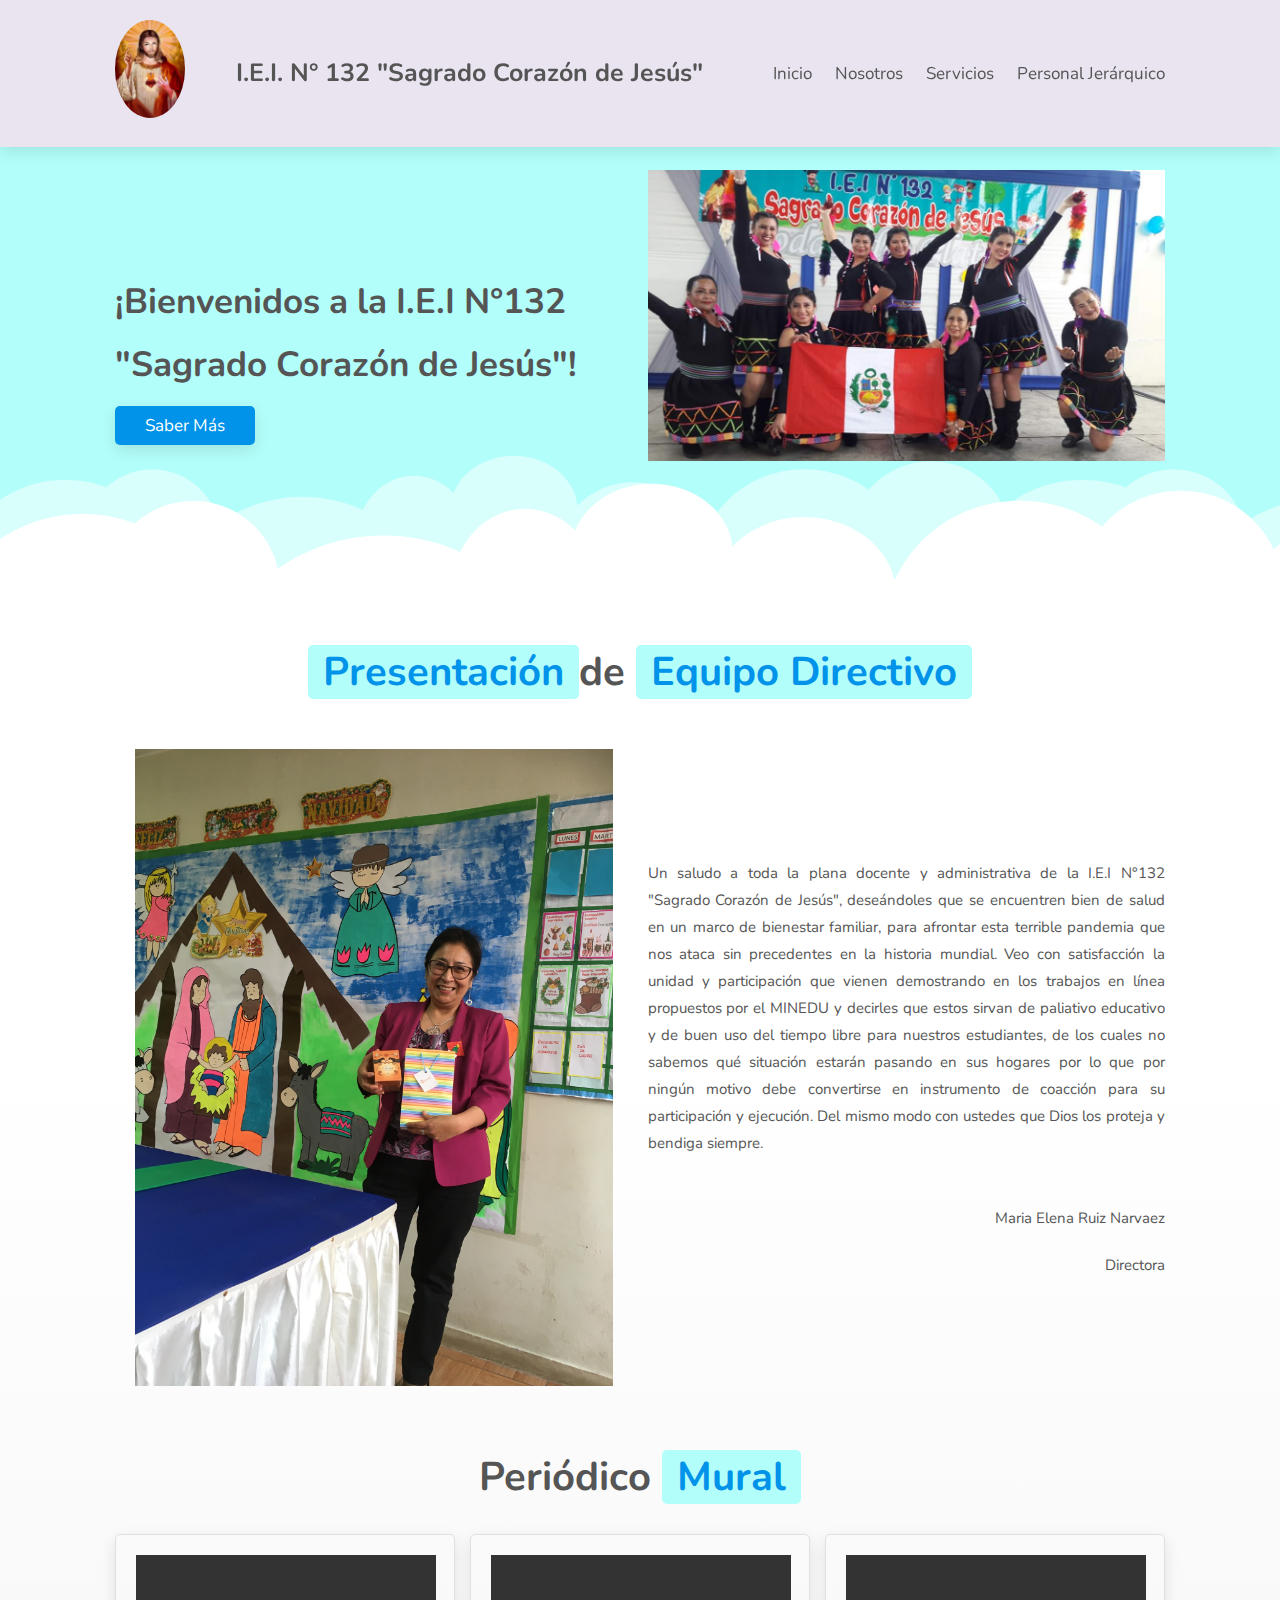
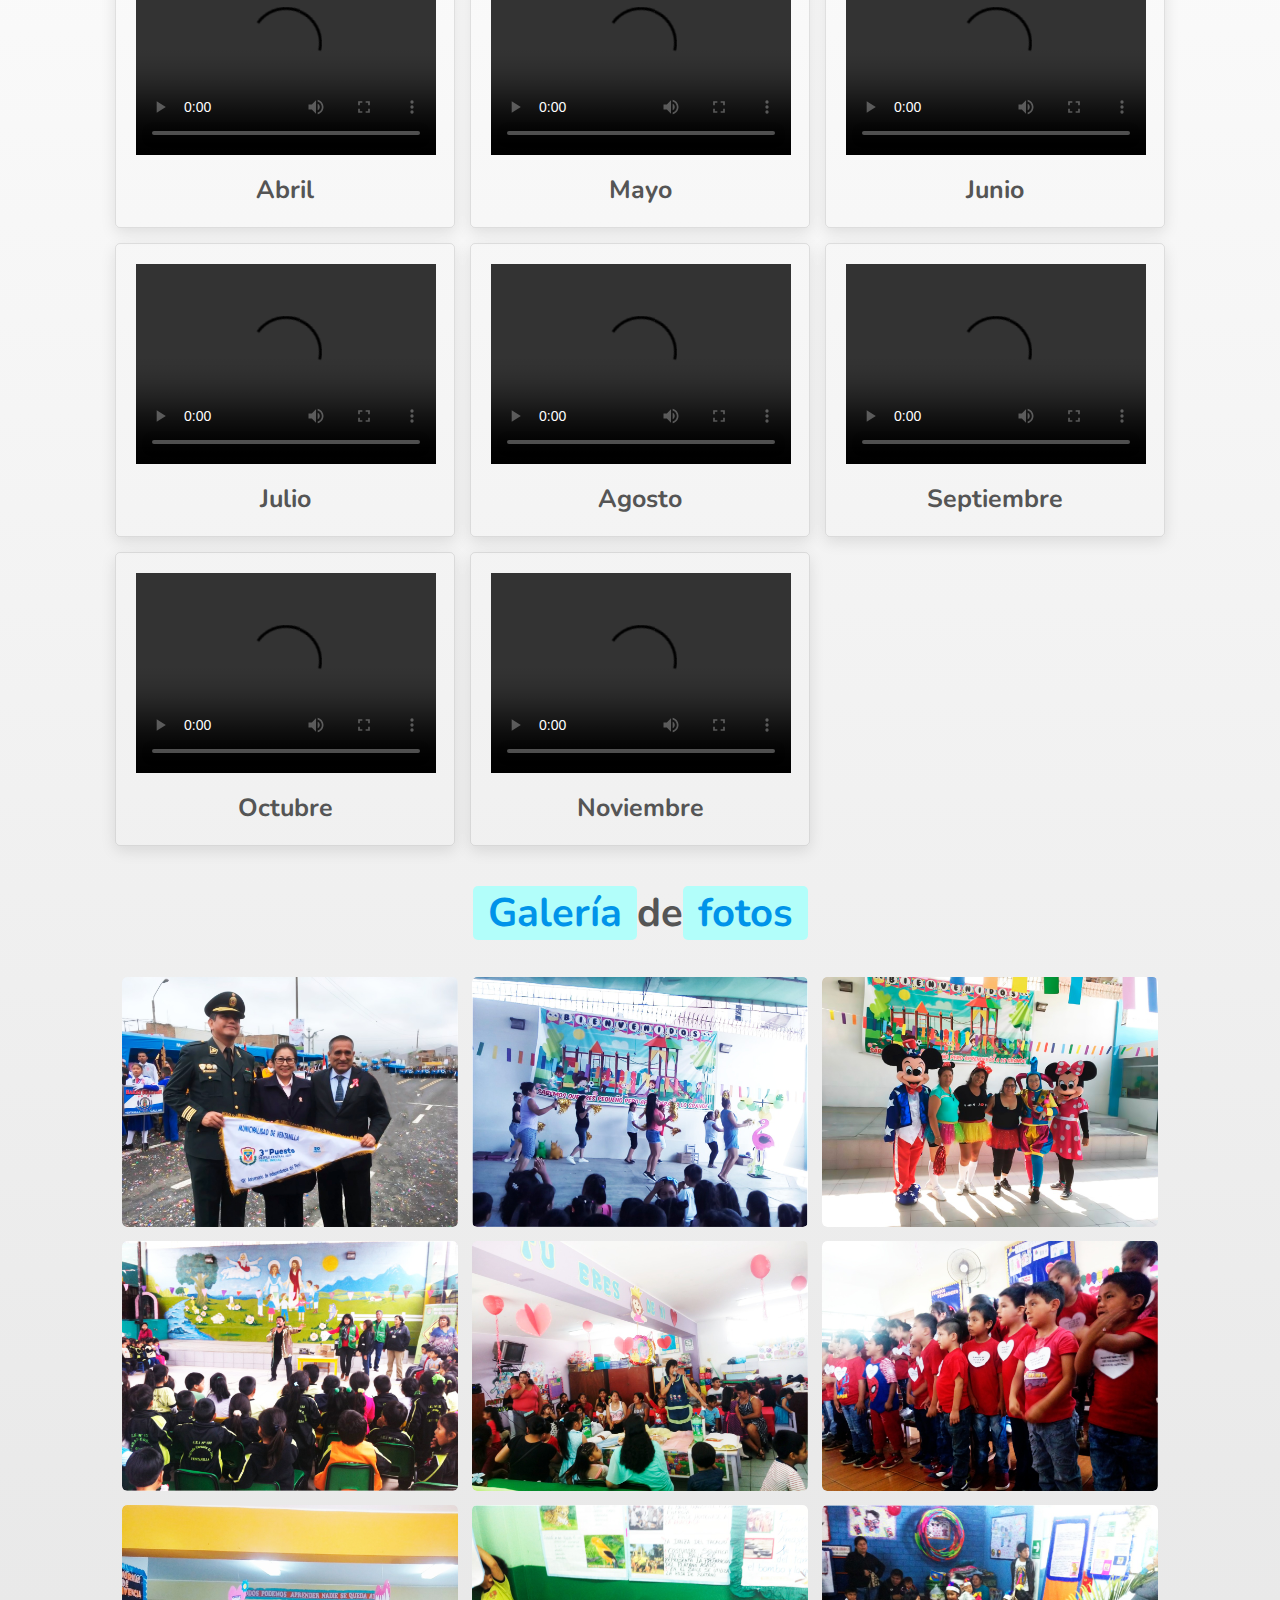
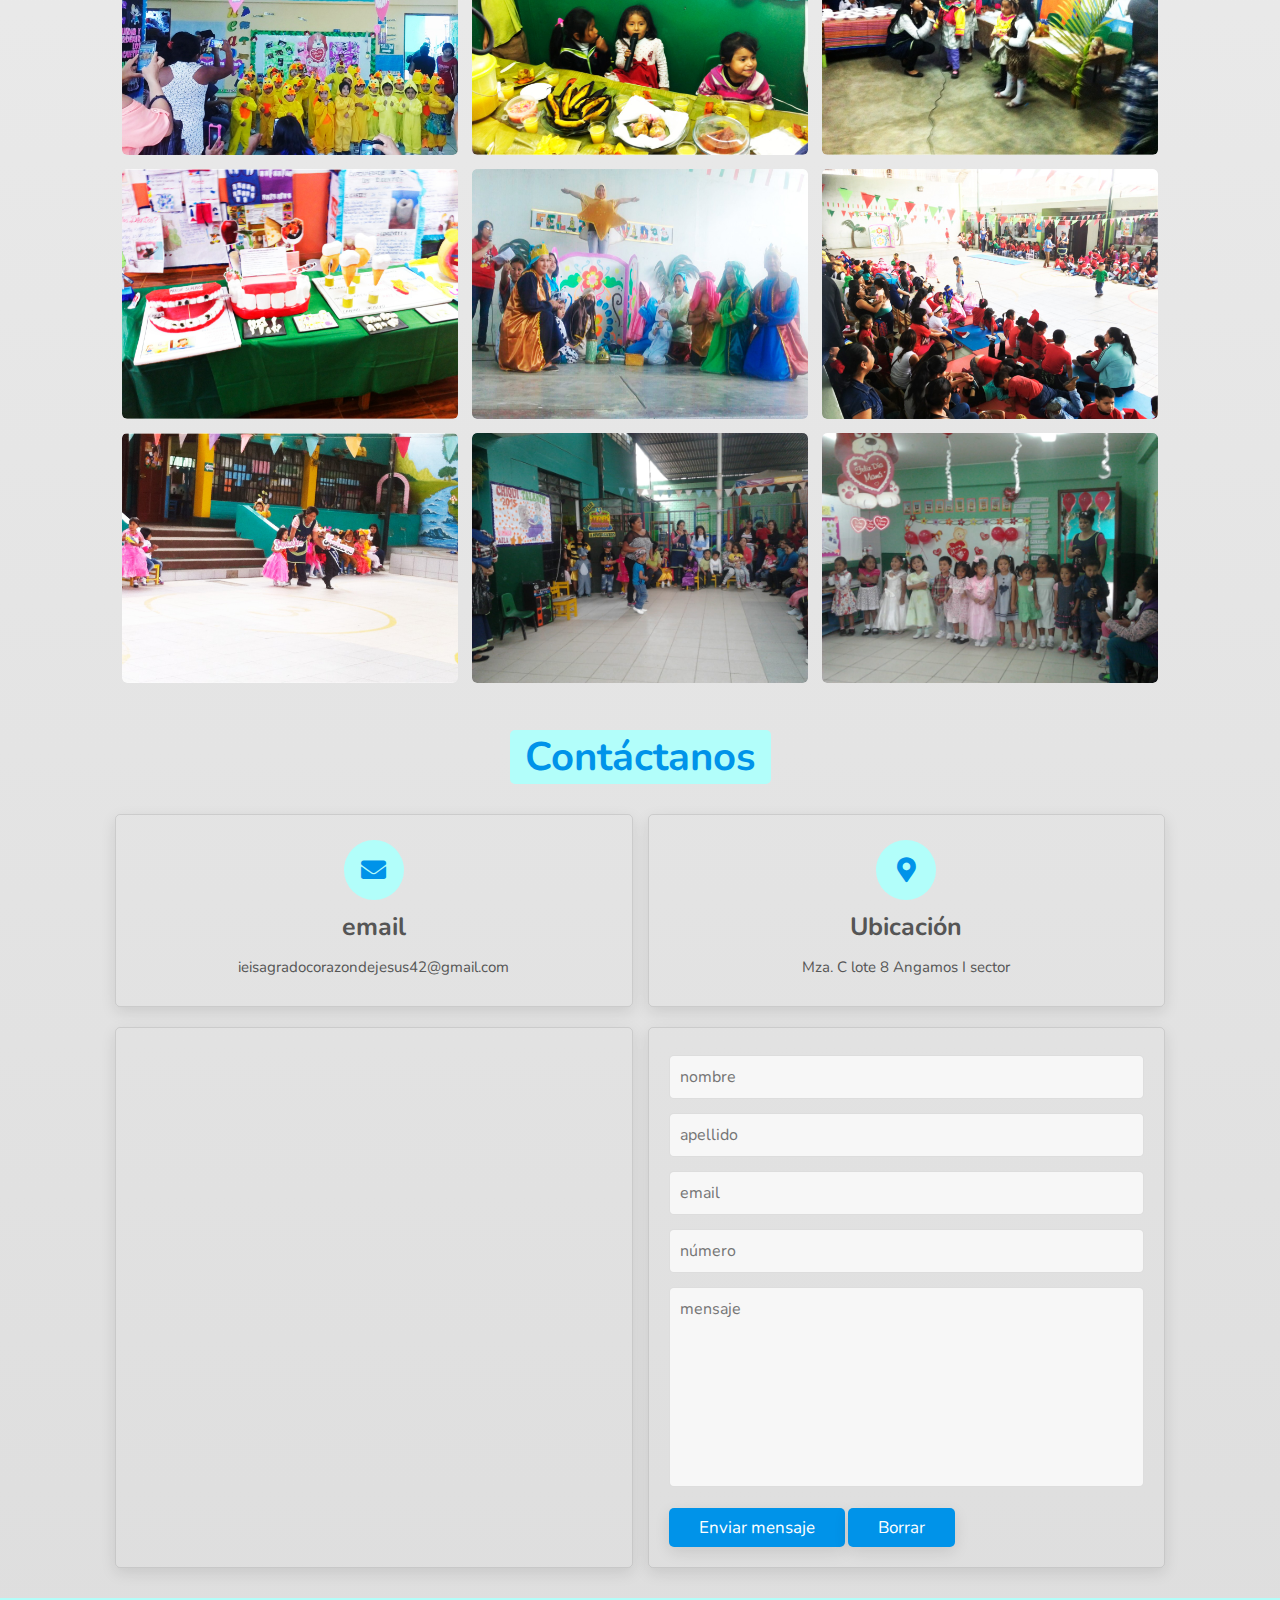
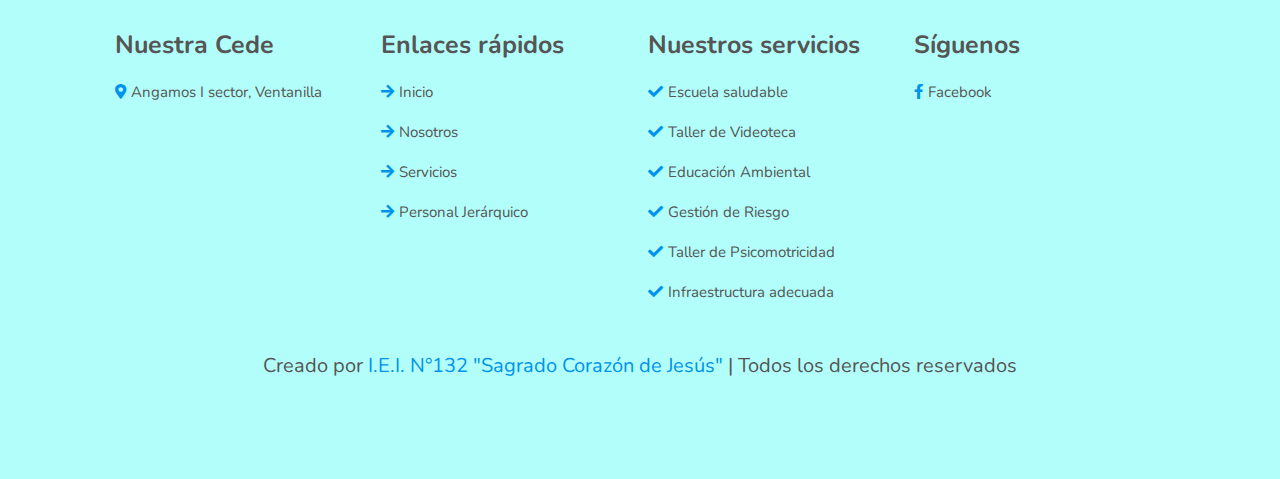
==== index.html @ bd1c5abd "Add files via upload" ====
<!DOCTYPE html>
<html>
<head>
	<meta charset="utf-8">
	<meta http-equiv="X-UA-Compatible" content="IE=edge">
	<meta name="viewport" content="width=device-width, initial-scale=1.0">
	<link rel="stylesheet" type="text/css" href="https://cdnjs.cloudflare.com/ajax/libs/font-awesome/5.15.4/css/all.min.css">
	<link rel="stylesheet" type="text/css" href="css/estilo1.css">
	<link rel="shortcut icon" href="img/favicon.jpg" type="image/x-icon">
	<script src="https://kit.fontawesome.com/a076d05399.js"></script>
	<title>I.E.I. N° 132 "Sagrado Corazón de Jesús"</title>

</head>
<body>
	<header class="header">	

		<a href="index.html" class="logo"> <img src="img/favicon.jpg" width="70px"><p>I.E.I. N° 132 "Sagrado Corazón de Jesús"</a>

		<nav id="navbar" class="navbar">
			<a href="index.html">Inicio</a>
			<a href="nosotros.html">Nosotros</a>
			<a href="servicios.html">Servicios</a>
			<a href="personal-jerarquico.html">Personal Jerárquico</a>
		</nav>

		<div id="menu-btn" class="fas fa-bars" onclick="cambiarClase()"></div>
	</header>	
	<br><br><br>
	
	<section class="home" id="home">
		<div class="content">
			<br><br><br>
			<h3>¡Bienvenidos a la I.E.I N°132 "Sagrado Corazón de Jesús"!</h3>
			<a href="nosotros.html" class="btn">Saber Más</a>
			<br><br><br><br><br><br>
		</div>

		<div class="image1">
			<br><br>
			<img src="img/bienvenidos.jpg" alt="">
			<br><br><br><br><br><br><br><br><br><br><br>
		</div>

		<div class="cloud cloud-1"></div>
		<div class="cloud cloud-2"></div>

	</section>

	<section class="about" id="about">
		
		<h1 class="heading"> <span>Presentación</span>de <span>Equipo Directivo </span></h1>

		<div class="row">
			
			<div class="image1">
				<img src="img/directora.jpg">
			</div>

			<div class="content">
				<div class="justify">
				<p>Un saludo a toda la plana docente y administrativa de la I.E.I N°132 "Sagrado Corazón de Jesús", deseándoles que se encuentren bien de salud en un marco de bienestar familiar, para afrontar esta terrible pandemia que nos ataca sin precedentes en la historia mundial. Veo con satisfacción la unidad y participación que vienen demostrando en los trabajos en línea propuestos por el MINEDU y decirles que estos sirvan de paliativo educativo y de buen uso del tiempo libre para nuestros estudiantes, de los cuales no sabemos qué situación estarán pasando en sus hogares por lo que por ningún motivo debe convertirse en instrumento de coacción para su participación y ejecución.
				Del mismo modo con ustedes que Dios los proteja y bendiga siempre. </p></div>
				<br><br>
				<div class="right">
				<p>Maria Elena Ruiz Narvaez</p><p>Directora</p></div>
			</div>
		</div>
	</section>

	<section class="pricing" id="pricing">

		<h1 class="heading">Periódico <span>Mural</span></h1>
		<div class="box-container">
			
			<div class="box-container">

			<div class="box">
			    <video controls>
			    	<source src="videos/abril.mp4" type="video/mp4">
			    </video>
			    <div class="content">
			    	<br>
			    	<h3>Abril</h3>
			    </div>
		    </div>

		    <div class="box">
			    <video controls>
			    	<source src="videos/mayo.mp4" type="video/mp4">
			    </video>
			    <div class="content">
			    	<br>
			    	<h3>Mayo</h3>
			    </div>
		    </div>

		    <div class="box">
			    <video controls>
			    	<source src="videos/junio.mp4" type="video/mp4">
			    </video>
			    <div class="content">
			    	<br>
			    	<h3>Junio</h3>
			    </div>
		    </div>

		    <div class="box">
			    <video controls>
			    	<source src="videos/julio.mp4" type="video/mp4">
			    </video>
			    <div class="content">
			    	<br>
			    	<h3>Julio</h3>
			    </div>
		    </div>

		    <div class="box">
			    <video controls>
			    	<source src="videos/agosto.mp4" type="video/mp4">
			    </video>
			    <div class="content">
			    	<br>
			    	<h3>Agosto</h3>
			    </div>
		    </div>

		    <div class="box">
			    <video controls>
			    	<source src="videos/septiembre.mp4" type="video/mp4">
			    </video>
			    <div class="content">
			    	<br>
			    	<h3>Septiembre</h3>
			    </div>
		    </div>

		    <div class="box">
			    <video controls>
			    	<source src="videos/octubre.mp4" type="video/mp4">
			    </video>
			    <div class="content">
			    	<br>
			    	<h3>Octubre</h3>
			    </div>
		    </div>
		    <div class="box">
			    <video controls>
			    	<source src="videos/noviembre.mp4" type="video/mp4">
			    </video>
			    <div class="content">
			    	<br>
			    	<h3>Noviembre</h3>
			    </div>
		    </div>
		</div>

	</section>


	<section class="portfolio" id="portfolio">
		<h1 class="heading"><span>Galería</span>de<span>fotos</span></h1>

		<div class="wrapper">
            <div class="gallery">
                <div class="image"><span><img class="seleccion" src="img/28dejulio.jpg" alt=""></span></div>
                <div class="image"><span><img src="img/bienvenidacolegio.jpg" alt=""></span></div>
                <div class="image"><span><img src="img/bienvenido2.jpg" alt=""></span></div>
                <div class="image"><span><img src="img/chocolatadaregion.jpg" alt=""></span></div>
                <div class="image"><span><img src="img/diadelamadre.jpg" alt=""></span></div>
                <div class="image"><span><img src="img/diadelamadre2.jpg" alt=""></span></div>
                <div class="image"><span><img src="img/diadelamadre3.jpg" alt=""></span></div>
                <div class="image"><span><img src="img/diadellogro.jpg" alt=""></span></div>
                <div class="image"><span><img src="img/diadellogro5.jpg" alt=""></span></div>
                <div class="image"><span><img src="img/dialogro6.jpg" alt=""></span></div>
                <div class="image"><span><img src="img/nacimiento.jpg" alt=""></span></div>
                <div class="image"><span><img src="img/navidad.jpg" alt=""></span></div>
                <div class="image"><span><img src="img/primavera2.jpg" alt=""></span></div>
                <div class="image"><span><img src="img/talento.jpg" alt=""></span></div>
                <div class="image"><span><img src="img/diadelamadre4.jpg" alt=""></span></div>
            </div>
        </div>

        <div class="preview-box">
            <div class="details">
                <span class="title">Imagen <p class="current-seleccion"></p> de <p class="total-seleccion"></p></span>
                <span class="icon fas fa-times"></span>
            </div>
            <div class="image-box">
                <div class="slide prev"><i class="fas fa-angle-left"></i></div>
                <div class="slide next"><i class="fas fa-angle-right"></i></div>
                <img src="" alt="">
            </div>
        </div>
        <div class="shadow"></div>

        <script type="text/javascript" src="js/codigo1.js"></script>


	</section>

	<section class="contact" id="contact">
		<h1 class="heading"><span>Contáctanos</span></h1>

		<div class="icons-container">
			<div class="icons">
				<i class="fas fa-envelope"></i>
				<h3>email</h3>
				<p>ieisagradocorazondejesus42@gmail.com</p>
			</div>
			<div class="icons">
				<i class="fas fa-map-marker-alt"></i>
				<h3>Ubicación</h3>
				<p>Mza. C lote 8 Angamos I sector</p>
			</div>
		</div>
		<div class="row">
			<iframe class="map" src="https://www.google.com/maps/embed?pb=!1m14!1m8!1m3!1d15616.544327266476!2d-77.1343414!3d-11.8956113!3m2!1i1024!2i768!4f13.1!3m3!1m2!1s0x0%3A0x66dbcb81a76e7705!2sSagrado%20coraz%C3%B3n%20de%20jesus!5e0!3m2!1ses!2spe!4v1633940553071!5m2!1ses!2spe" width="600" allowfullscreen="" loading="lazy"></iframe>

			<form action="https://formspree.io/f/moqyobed" method="POST">
				<input type="text" placeholder="nombre" class="box" name="name">
				<input type="text" placeholder="apellido" class="box" name="surname">
				<input type="email" placeholder="email" class="box" name="_replyto">
				<input type="tel" placeholder="número" class="box" name="phone">
				<textarea name="message" placeholder="mensaje" class="box" id="" cols="30" rows="10"></textarea>
				<input type="submit" value="Enviar mensaje" class="btn">
				<input type="reset" value="Borrar" class="btn">
			</form>
		</div>
	</section>

	<section class="footer">
		
		<div class="box-container">
			<div class="box">
				<h3>Nuestra Cede</h3>
				<a href="https://goo.gl/maps/kfLndkkJBxyZEEmT8"> <i class="fas fa-map-marker-alt"></i>Angamos I sector, Ventanilla</a>
			</div>

			<div class="box">
				<h3>Enlaces rápidos</h3>
				<a href="index.html"> <i class="fas fa-arrow-right"></i>Inicio</a>
				<a href="nosotros.html"> <i class="fas fa-arrow-right"></i>Nosotros</a>
				<a href="servicios.html"> <i class="fas fa-arrow-right"></i>Servicios</a>
				<a href="personal-jerarquico.html"> <i class="fas fa-arrow-right"></i>Personal Jerárquico</a>
			</div>

			<div class="box">
				<h3>Nuestros servicios</h3>
				<a href="servicios.html"> <i class="fas fa-check"></i>Escuela saludable</a>
				<a href="servicios.html"> <i class="fas fa-check"></i>Taller de Videoteca</a>
				<a href="servicios.html"> <i class="fas fa-check"></i>Educación Ambiental</a>
				<a href="servicios.html"> <i class="fas fa-check"></i>Gestión de Riesgo</a>
				<a href="servicios.html"> <i class="fas fa-check"></i>Taller de Psicomotricidad</a>
				<a href="servicios.html"> <i class="fas fa-check"></i>Infraestructura adecuada</a>
			</div>

			<div class="box">
				<h3>Síguenos</h3>
				<a href="https://www.facebook.com/profile.php?id=100063656914117"> <i class="fab fa-facebook-f"></i>Facebook</a>
			</div>
		</div>

		<div class="credit">Creado por <span>I.E.I. N°132 "Sagrado Corazón de Jesús"</span> | Todos los derechos reservados</div>
	</section>
</body>
</html>
---- css/estilo1.css ----
@import url('https://fonts.googleapis.com/css2?family=Nunito:ital,wght@0,200;0,300;0,400;0,600;0,700;1,200;1,300&display=swap');

:root{
    --main-color:#0093E9;
    --black:#555;
    --light-color:#555;
    --bg:#B2FEFA;
    background: rgb(219,219,219);
    background: linear-gradient(0deg, rgba(219,219,219,1) 0%, rgba(234,234,234,1) 42%, rgba(255,255,255,1) 80%);
    --border:.1rem solid rgba(0,0,0,.1);
    --box-shadow:0 .5rem 1.5rem rgba(0,0,0,.1);
}

*{
    font-family: 'Nunito', sans-serif;
    margin:0; padding:0;
    box-sizing: border-box;
    outline: none; border:none;
    text-decoration: none;
    transition: all .3s ease-out;
}

html{
    font-size: 62.5%;
    scroll-behavior: smooth;
    scroll-padding-top: 9rem;
    overflow-x: hidden;
}

section{
    padding:2rem 9%;
}

.heading{
    text-align: center;
    padding-bottom: 3rem;
    font-size: 4rem;
    color:var(--black);
}

.heading span{
    color:var(--main-color);
    border-radius: .5rem;
    background: var(--bg);
    padding:0 1.5rem;
}


section::-webkit-scrollbar{
  display: none;
}
.btn{
    margin-top: 1rem;
    display: inline-block;
    padding:.8rem 3rem;
    font-size: 1.7rem;
    cursor: pointer;
    color:#fff;
    background:var(--main-color);
    border-radius: .5rem;
    box-shadow: var(--box-shadow);
    position: relative;
    z-index: 0;
    overflow:hidden;
}

.btn::before{
    content: '';
    position: absolute;
    top:0; right:0;
    height: 100%;
    width:0%;
    background:var(--black);
    z-index: -1;
    transition: .2s ease-out;
}

.btn:hover::before{
    left:0;
    width:100%;
}

.header{
    position: fixed;
    top:0; left:0; right: 0;
    z-index: 100;
    background: #E9E4F0;
    box-shadow: var(--box-shadow);
    display: flex;
    align-items: center;
    justify-content: space-between;
    padding:2rem 9%;
}

.header .logo{
    font-size: 2.5rem;
    color:var(--black);
    font-weight: bolder;
}


.header .logo img{
    border-radius: 50%;
}

.header .navbar a{
    font-size: 1.7rem;
    color: var(--light-color);
    margin-left: 2rem;
}

.header .navbar a:hover{
    color:var(--main-color);
}

#menu-btn{
    cursor: pointer;
    font-size: 2.5rem;
    padding:1rem 1.3rem;
    border-radius: .5rem;
    color: var(--main-color);
    background: var(--bg);
    display: none;
}

#menu-btn:hover{
    color:#fff;
    background: var(--main-color);
}

.home{
    display: flex;
    align-items: center;
    flex-wrap: wrap;
    gap:1.5rem;
    padding-top: 10rem;
    background:var(--bg);
    position: relative;
}

.home .content{
    flex:1 1 45rem;
}

.home .image1{
    flex:1 1 45rem;
}

.home .image1 img{
    width: 100%;
}

.home .content h3{
    font-size: 3.5rem;
    color:var(--black);
    line-height: 1.8;
}

.home .content p{
    font-size: 1.7rem;
    color:var(--light-color);
    line-height: 1.8;
    padding:1rem 0;
}

.home .cloud{
    position: absolute;
    bottom: 0; right: 0; left: 0;
    height: 18rem;
    background-size: 250rem 18rem;
    background:url(../img/cloud.png) repeat-x;
    animation: cloud 10s linear infinite;
}

@keyframes cloud{
    0%{
        background-position-x: 0rem;
    }
    100%{
        background-position-x: -250rem;
    }
}

.home .cloud-1{
    opacity: .5;
    height:20rem;
    background-size: 250rem 20rem;
    animation-direction: reverse;
    animation-duration: 15s;
}

.about .row{
    display: flex;
    align-items: center;
    flex-wrap: wrap;
    gap:1.5rem;
}

.about .row .image1{
    flex:1 1 45rem;
    padding: 2rem;
}

.about .row .image1 img{
    width: 100%;
}

.about .row .content{
    flex:1 1 45rem;
}


.about .row .content .justify p{
    font-size:1.5rem;
    color:var(--light-color);
    line-height: 1.8;
    padding: 1rem 0;
    text-align: justify;
}
.about .row .content .right p{
    font-size:1.5rem;
    color:var(--light-color);
    line-height: 1.8;
    padding: 1rem 0;
    text-align: right;
}

.about .row .content .icons-container{
    display: flex;
    flex-wrap: wrap;
    gap:1rem;
    padding-top: 2rem;
}

.about .row .content .icons-container .icons{
    flex:1 1 15rem;
    border-radius: .5rem;
    border:var(--border);
    padding:1.5rem;
    text-align: center;
}

.about .row .content .icons-container .icons i{
    border-radius: 50%;
    background: var(--bg);
    color:var(--main-color);
    height: 5rem;
    width: 5rem;
    line-height: 5rem;
    font-size: 2rem;
}

.about .row .content .icons-container .icons h3{
    color:var(--light-color);
    font-size: 1.6rem;
    padding-top: 1rem;
}



.wrapper{
  max-width: 1100px;
}
.gallery{
  display: flex;
  flex-wrap: wrap;
}
.gallery .image{
  padding: 7px;
  width: calc(100% / 3);
}
.gallery .image span{
  display: flex;
  width: 100%;
  overflow: hidden;
  border-radius: .5rem;
}
.gallery .image img{
  width: 100%;
  vertical-align: middle;
  transition: all 0.3s ease;
  cursor: pointer;
  border-radius: .5rem;
  height: 250px;
}
.gallery .image:hover img{
  transform: scale(1.1);
}

.preview-box{
  position: fixed;
  top: 50%;
  left: 50%;
  transform: translate(-50%, -50%) scale(0.9);
  background: #fff;
  max-width: 700px;
  width: 100%;
  z-index: 10000;
  opacity: 0;
  pointer-events: none;
  border-radius: 3px;
  padding: 0 5px 5px 5px;
  box-shadow: 0px 0px 15px rgba(0,0,0,0.2);
}
.preview-box.show{
  opacity: 10000;
  pointer-events: auto;
  transform: translate(-50%, -50%) scale(1);
  transition: all 0.3s ease;
}
.preview-box .details{
  display: flex;
  align-items: center;
  padding: 12px 15px 12px 10px;
  justify-content: space-between;
}
.preview-box .details .title{
  display: flex;
  font-size: 18px;
  font-weight: 400;
}
.details .title p{
  margin: 0 5px;
}
.details .title p.current-seleccion{
  font-weight: 500;
}
.details .icon{
  color: #007bff;
  font-size: 20px;
  cursor: pointer;
}
.preview-box .image-box{
  display: flex;
  width: 100%;
  position: relative;
  z-index: 10000;
}
.image-box .slide{
  position: absolute;
  top: 50%;
  transform: translateY(-50%);
  color: #fff;
  font-size: 30px;
  cursor: pointer;
  height: 50px;
  width: 60px;
  line-height: 50px;
  text-align: center;
  border-radius: 3px;
}
.slide.prev{
  left: 0px;
}
.slide.next{
  right: 0px;
}
.image-box img{
  width: 100%;
  border-radius: 0 0 3px 3px;
}
.shadow{
  position: fixed;
  top: 0;
  left: 0;
  height: 100%;
  width: 100%;
  z-index: 1000;
  display: none;
  background: rgba(0,0,0,0.45);
}

.pricing .box-container{
    display:grid;
    grid-template-columns: repeat(auto-fit, minmax(30rem, 1fr));
    gap:1.5rem;
}

.pricing .box-container .box{
    text-align: center;
    padding: 2rem;
    border-radius: .5rem;
    border:var(--border);
    box-shadow: var(--box-shadow);
}

.pricing .box-container .box h3{
    color:var(--black);
    font-size: 2.5rem;
}

.pricing .box-container .box video{
    margin:2.5rem 1;
    height: 20rem;
}


.pricing .box-container .box .price{
    font-size: 4rem;
    font-weight: bolder;
    color: var(--main-color);
}

.pricing .box-container .box .price span{
    font-size: 2rem;
    font-weight: lighter;
}

.pricing .box-container .box ul{
    padding: 1rem 0;
    list-style: none;
}

.pricing .box-container .box ul li{
    padding: 1rem 0;
    font-size: 1.7rem;
    color: var(--light-color);
}



.contact .icons-container{
    display:grid;
    grid-template-columns: repeat(auto-fit, minmax(30rem, 1fr));
    gap:1.5rem;
}

.contact .icons-container .icons{
    padding: 2.5rem;
    text-align: center;
    border: var(--border);
    border-radius: .5rem;
    box-shadow: var(--box-shadow);
}

.contact .icons-container .icons i{
    height: 6rem;
    width: 6rem;
    line-height: 6rem;
    font-size: 2.5rem;
    color:var(--main-color);
    background: var(--bg);
    border-radius: 50%;
}

.contact .icons-container .icons h3{
    color:var(--black);
    padding: 1rem 0;
    font-size: 2.5rem;
}

.contact .icons-container .icons p{
    color:var(--light-color);
    line-height: 1.8;
    font-size: 1.5rem;
}

.contact .row{
    margin-top: 2rem;
    display: flex;
    flex-wrap: wrap;
    gap: 1.5rem;
}

.contact .row .map{
    flex:1 1 45rem;
    width: 100%;
    padding:2rem;
    border:var(--border);
    box-shadow: var(--box-shadow);
    border-radius: .5rem;
}

.contact .row form{
    flex:1 1 45rem;
    padding:2rem;
    border:var(--border);
    box-shadow: var(--box-shadow);
    border-radius: .5rem;
}

.contact .row form .box{
    margin:.7rem 0;
    padding: 1rem;
    font-size: 1.6rem;
    color:var(--black);
    border-radius: .5rem;
    border:var(--border);
    background: #f7f7f7;;
    text-transform: none;
    width: 100%;
}

.contact .row form .box:focus{
    background:var(--bg);
}

.contact .row form textarea{
    height: 20rem;
    resize: none;
}

.contact .row form .btn:hover{
    background: var(--black);
}

.footer{
    margin-top: 1rem;
    background: var(--bg);
    padding-bottom: 9rem;
}

.footer .box-container{
    display:grid;
    grid-template-columns: repeat(auto-fit, minmax(23rem, 1fr));
    gap:1.5rem;
}

.footer .box-container .box h3{
    font-size: 2.5rem;
    padding:1rem 0;
    color:var(--black);
}

.footer .box-container .box a{
    display: block;
    font-size: 1.5rem;
    padding:1rem 0;
    color:var(--light-color);
}

.footer .box-container .box a i{
    padding-right: .5rem;
    color:var(--main-color);
}

.footer .box-container .box a:hover i{
    padding-right: 2rem;
}

.footer .credit{
    color: var(--black);
    text-align: center;
    padding:1rem;
    margin-top: 2rem;
    padding-top: 2rem;
    font-size: 2rem;
}

.footer .credit span{
    color:var(--main-color);
}













/* media queries  */
@media (max-width:991px){

    html{
        font-size: 55%;
    }

    .header{
        padding:2rem;
    }

    section{
        padding:2rem;
    }

    .gallery .image{
    width: calc(100% / 2);
  }

}

@media (max-width:768px){

    #menu-btn{
        display: initial;
    }

    .menu-open .fas fa-bars{
        transform: rotate(45deg);
    }

    .menu-open .fas fa-bars::before{
        opacity: 0;
    }

    .menu-open .fas fa-bars::after{
        transform: translateY(-3px) rotate(-90deg);
    }

    .header .navbar{
        position: absolute;
        top:115%; right: 2rem;
        background:#fff;
        box-shadow: var(--box-shadow);
        border:var(--border);
        border-radius: .5rem;
        width: 30rem;
        clip-path: circle(0px at top right);
        transition: clip-path ease-in-ot 500ms;

    }

    .header .navbar-open{
        clip-path: circle(150% at top right);
    }


    .header .navbar a{
        font-size: 2rem;
        display: block;
        padding:1rem;
        margin: 1rem;
        border-radius: .5rem;
    }

    .header .navbar a:hover{
        background: var(--bg);
    }

    .home .content{
        text-align: center;
    }
    .gallery .image{
    width: 100%;
    padding: 4px;
  }

}

@media (max-width:450px){

    html{
        font-size: 50%;
    }

}
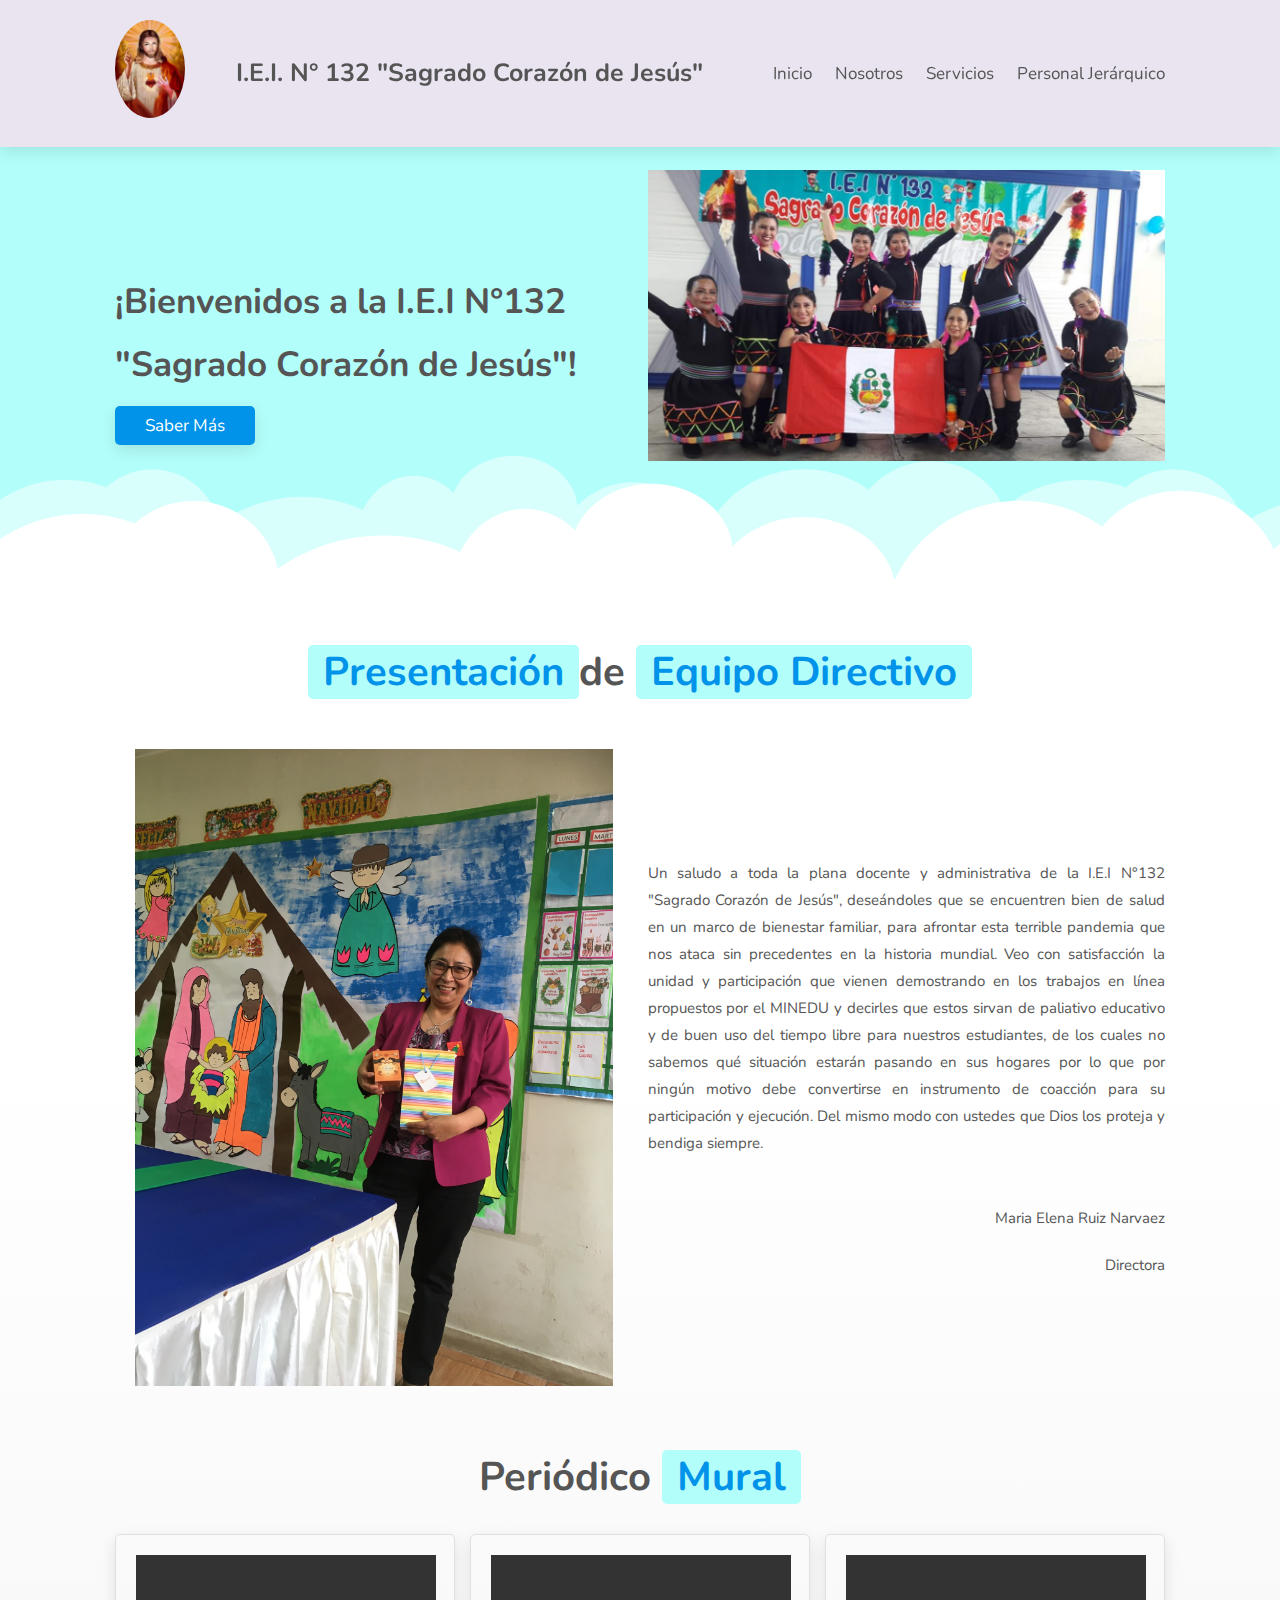
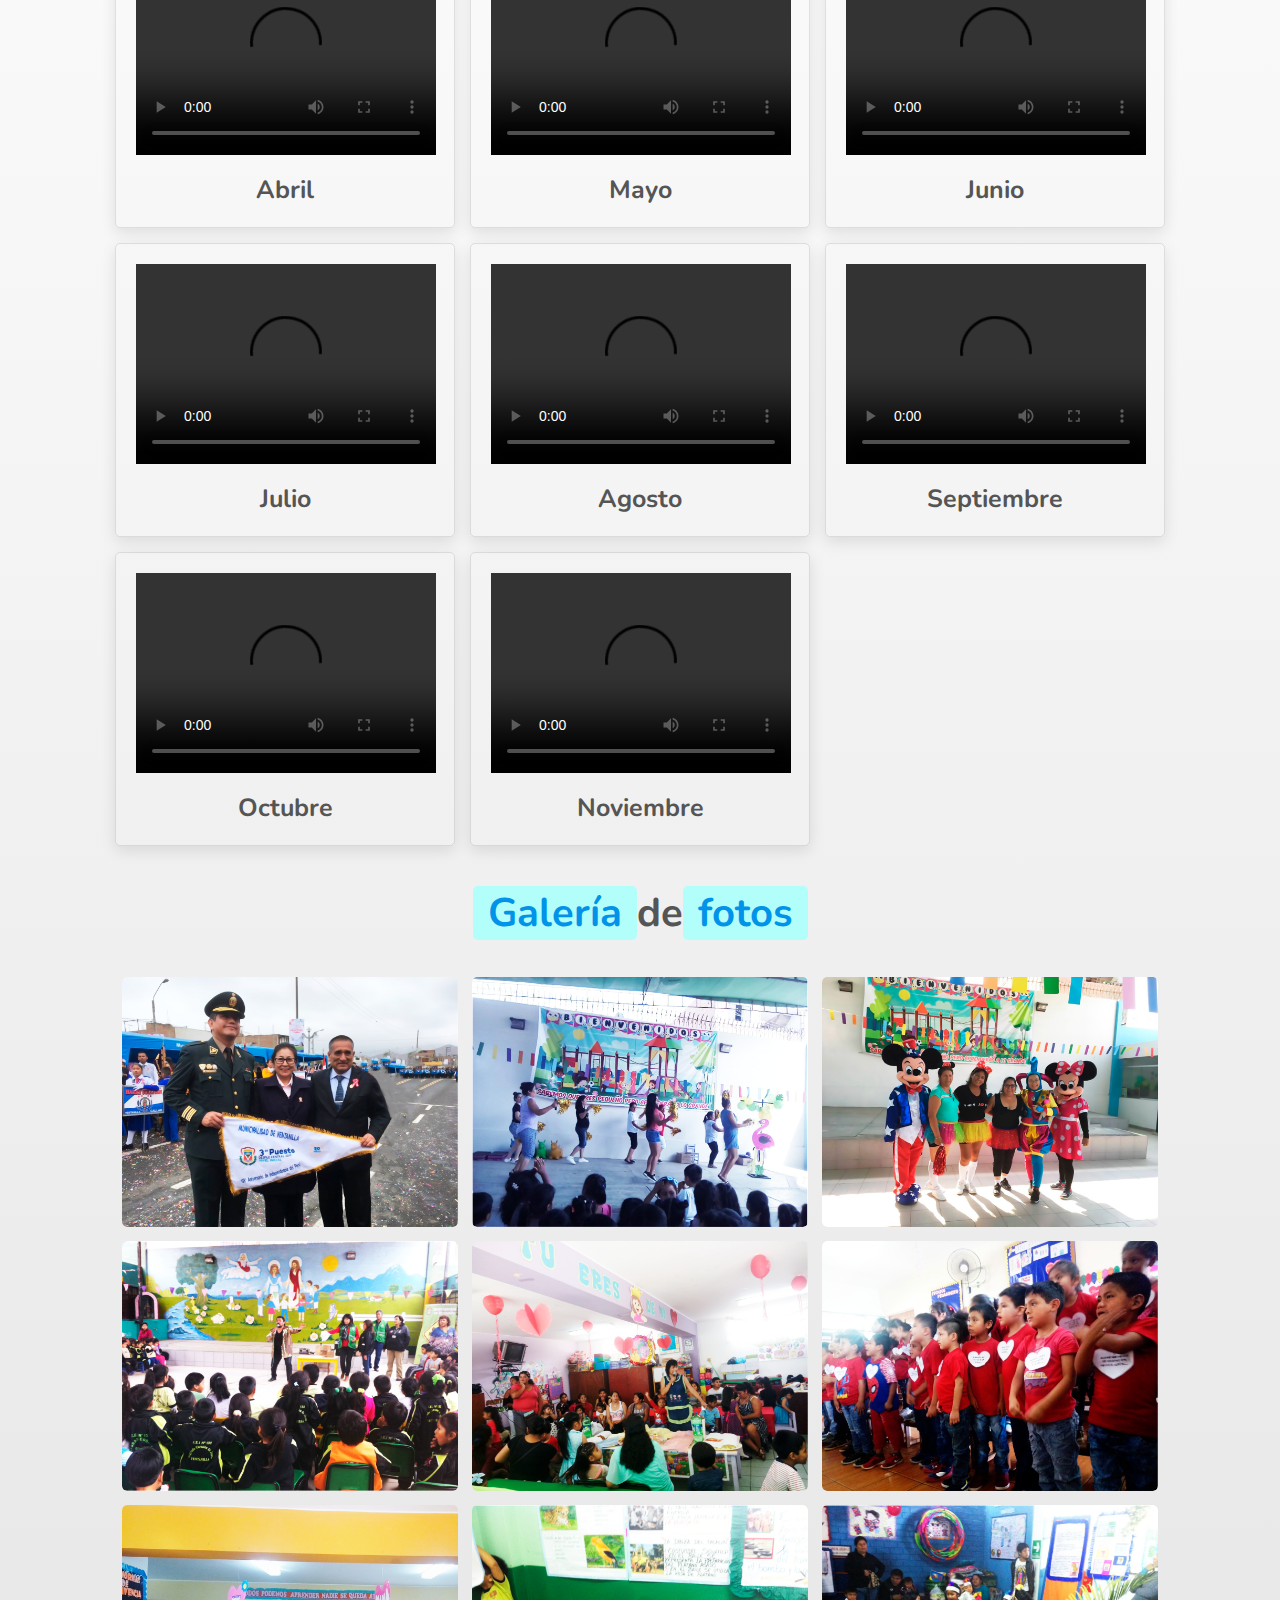
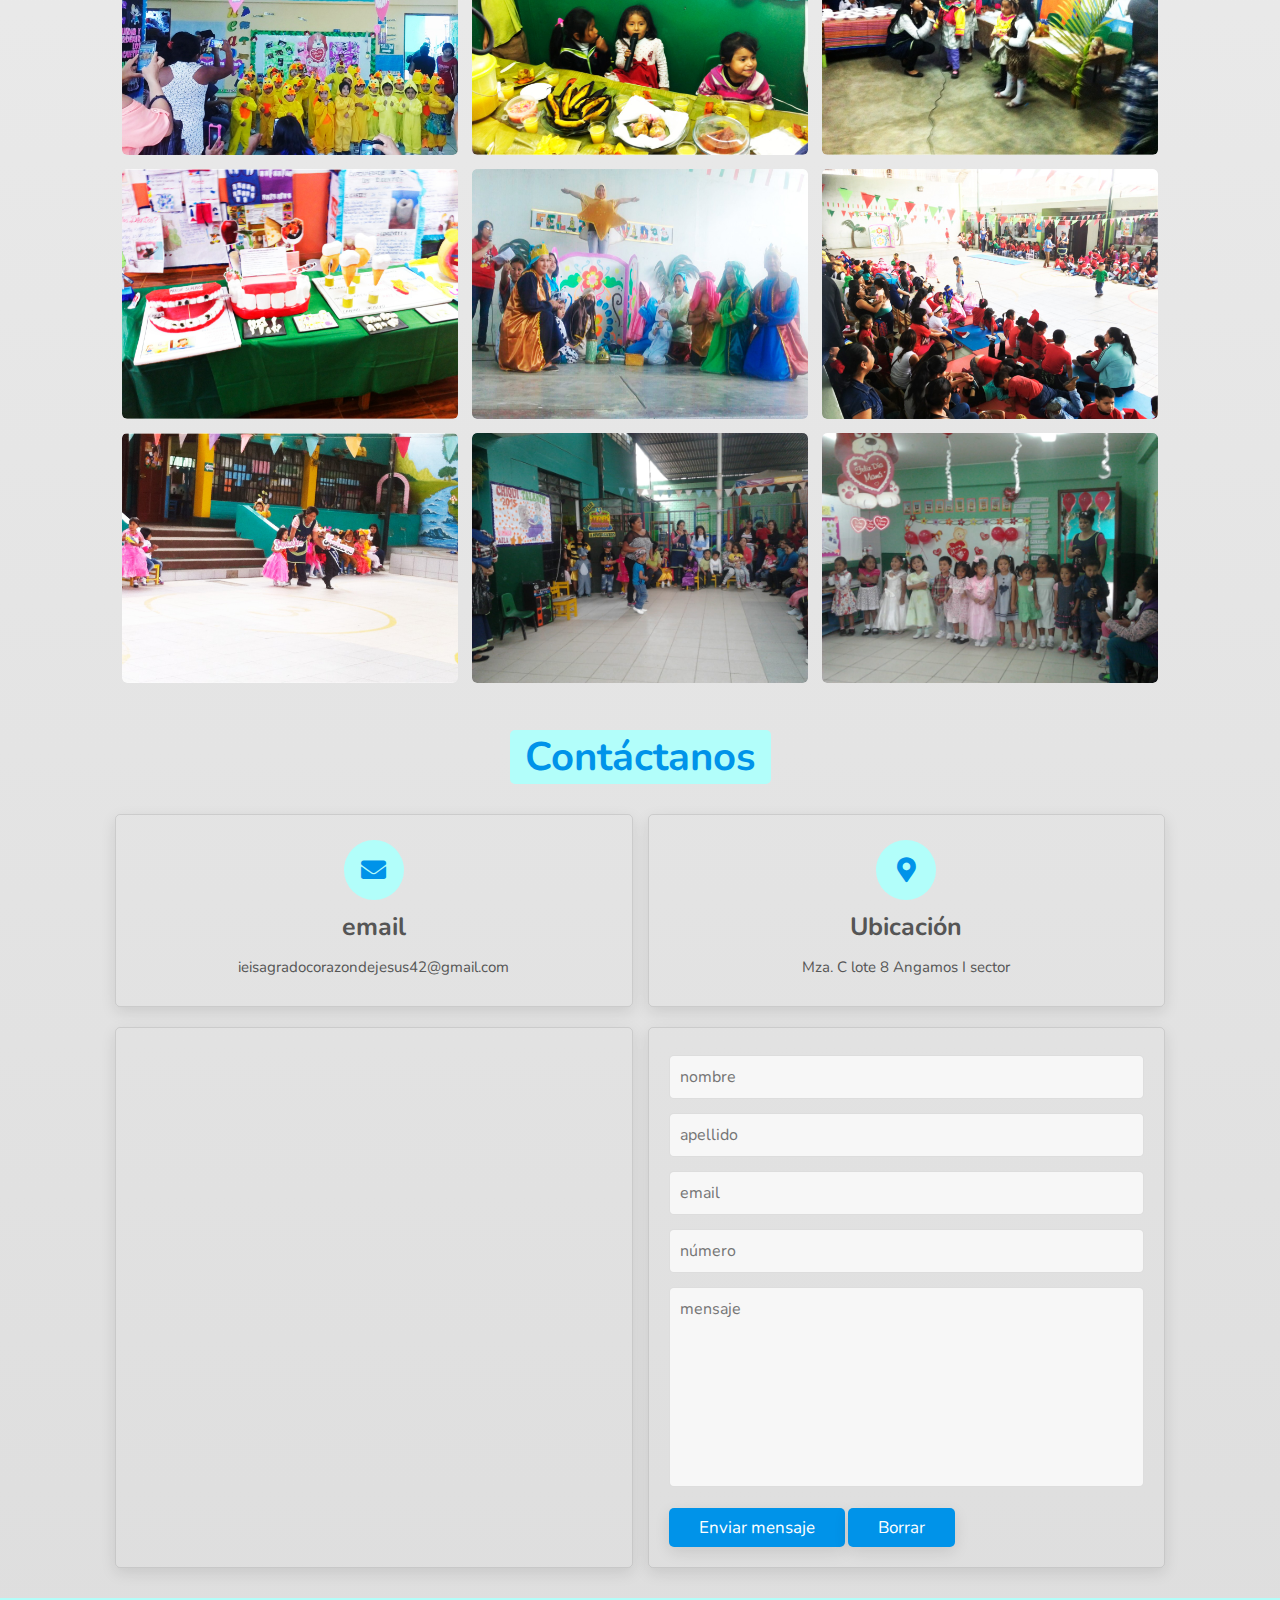
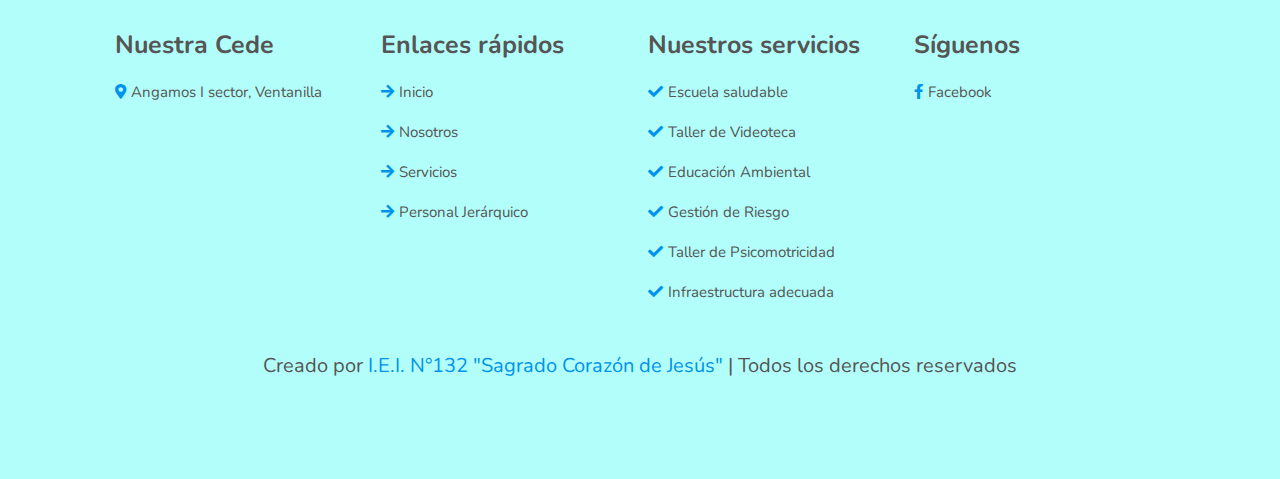
==== commit 2d50d1f2: "Add files via upload" ====
--- a/index.html
+++ b/index.html
@@ -193,8 +193,9 @@
         </div>
         <div class="shadow"></div>
 
+        <div class="confetti1" id="confetti1"></div>
+
         <script type="text/javascript" src="js/codigo1.js"></script>
-
 
 	</section>
 
@@ -262,5 +263,6 @@
 
 		<div class="credit">Creado por <span>I.E.I. N°132 "Sagrado Corazón de Jesús"</span> | Todos los derechos reservados</div>
 	</section>
+
 </body>
 </html>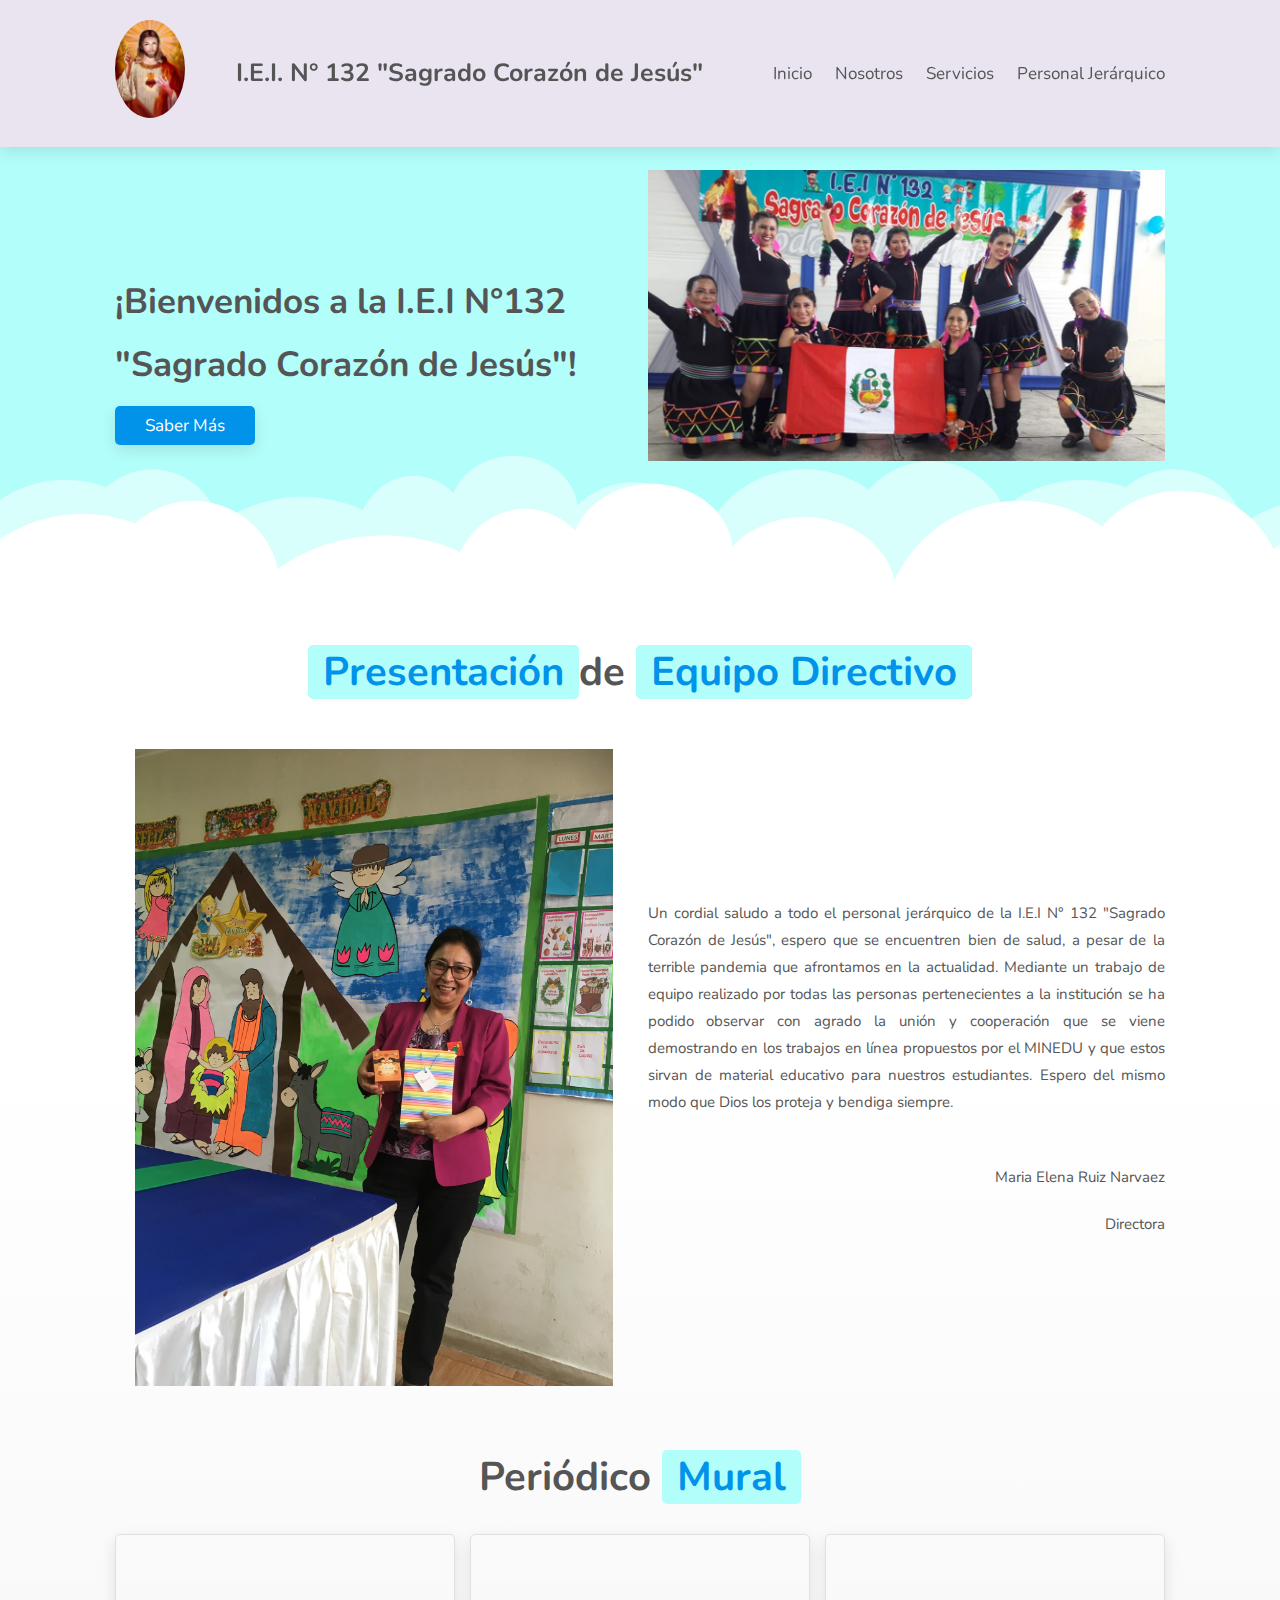
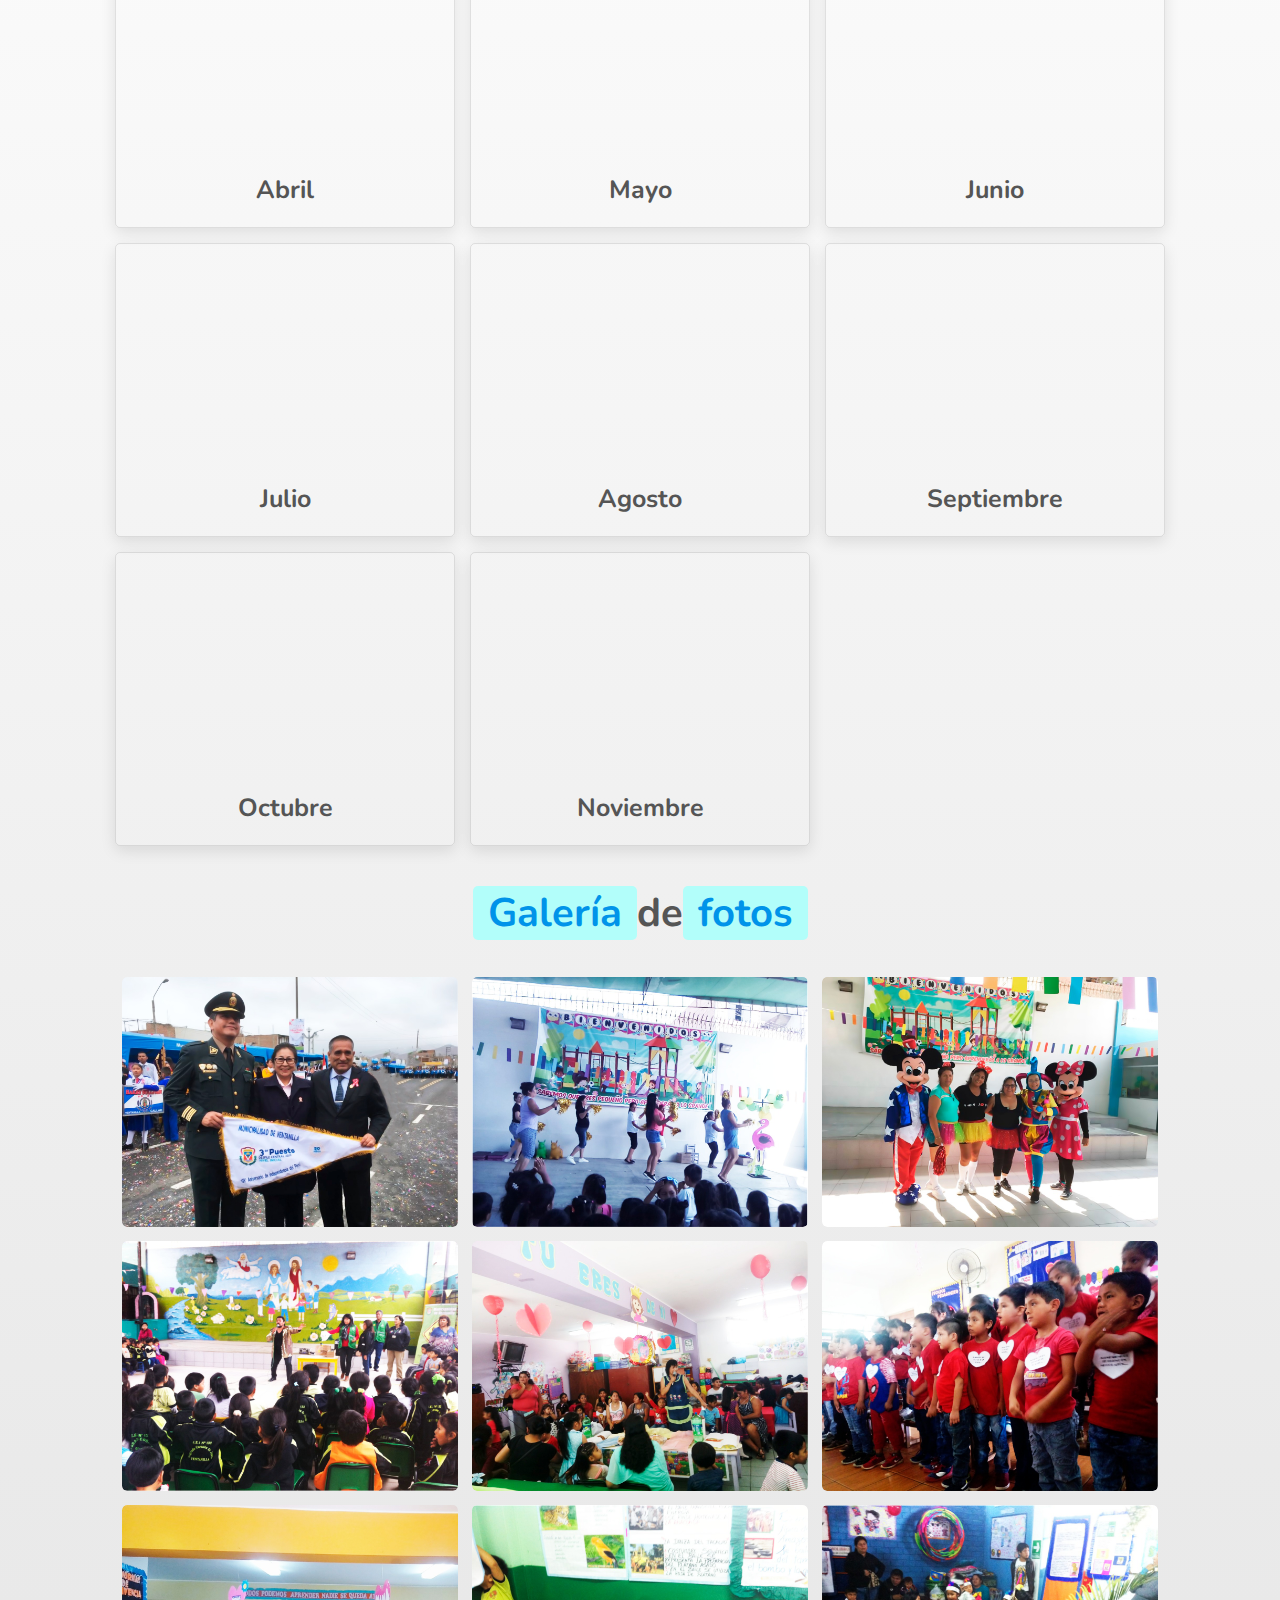
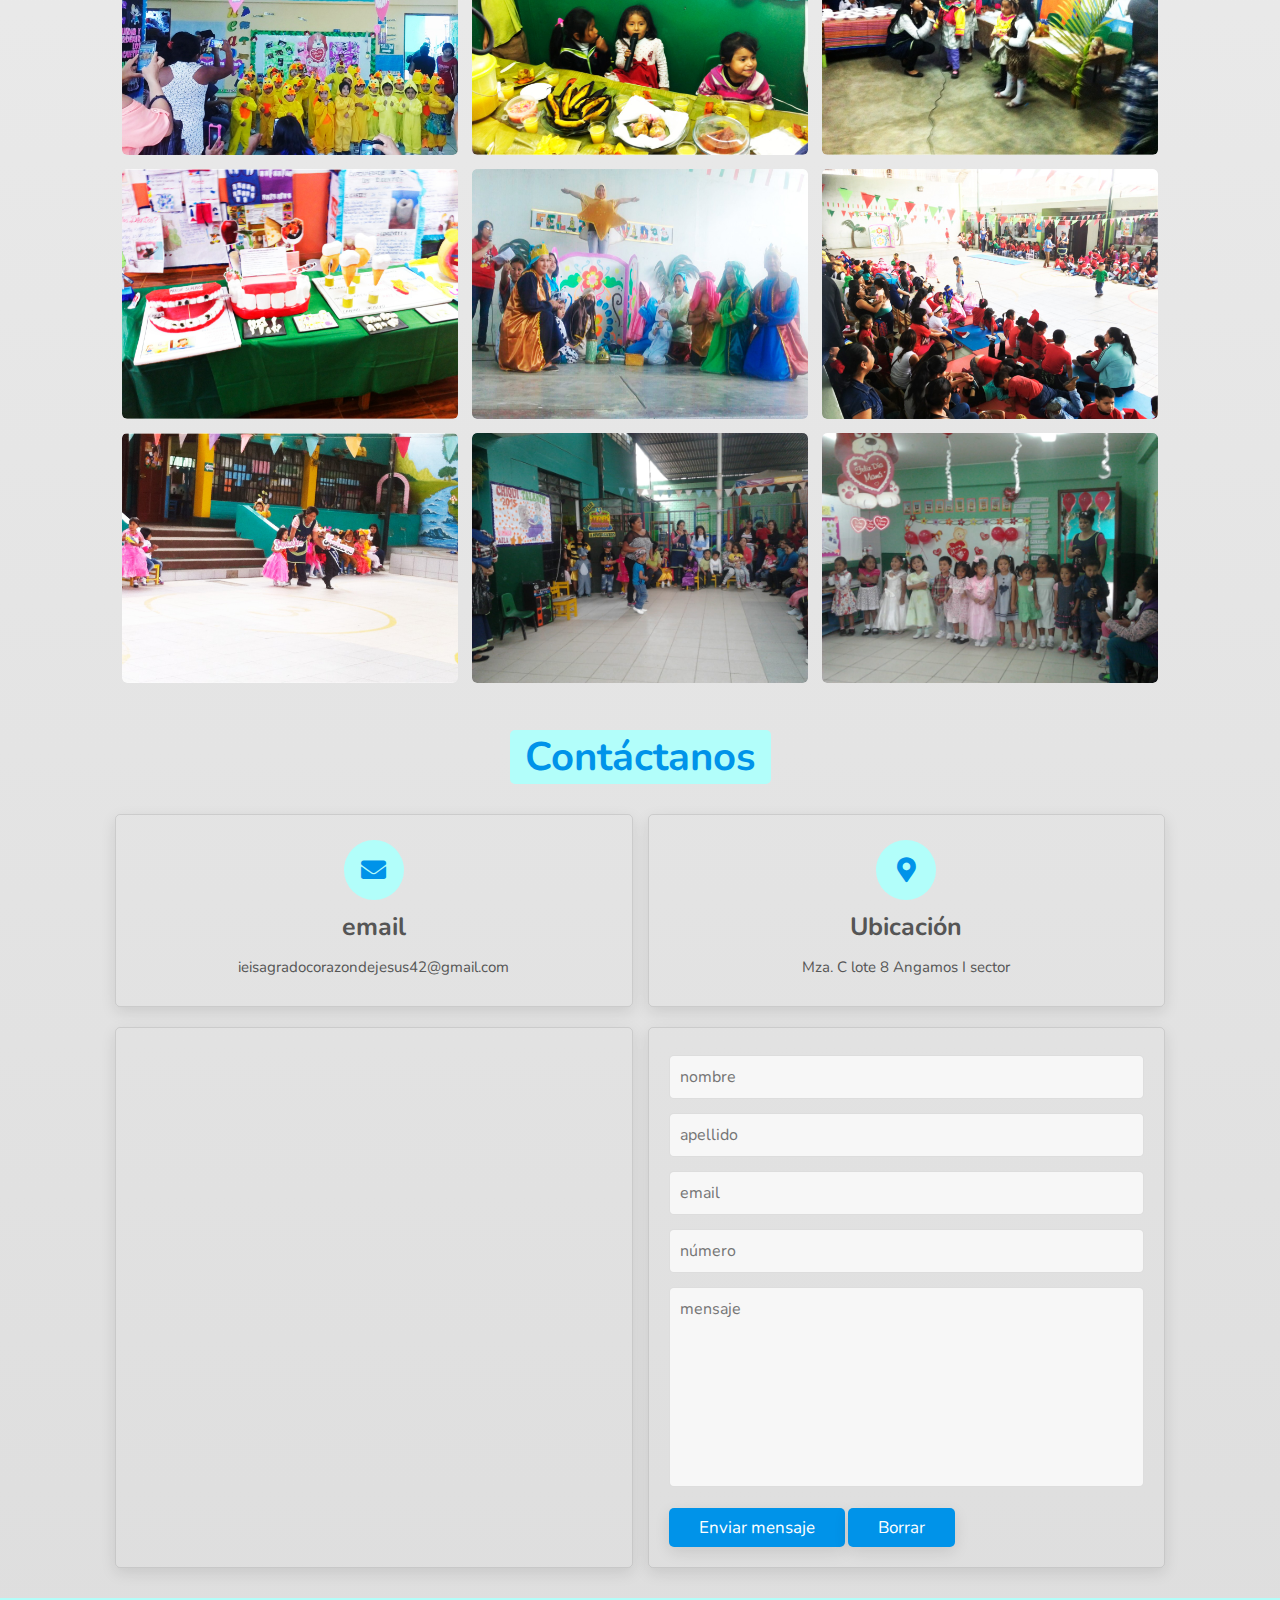
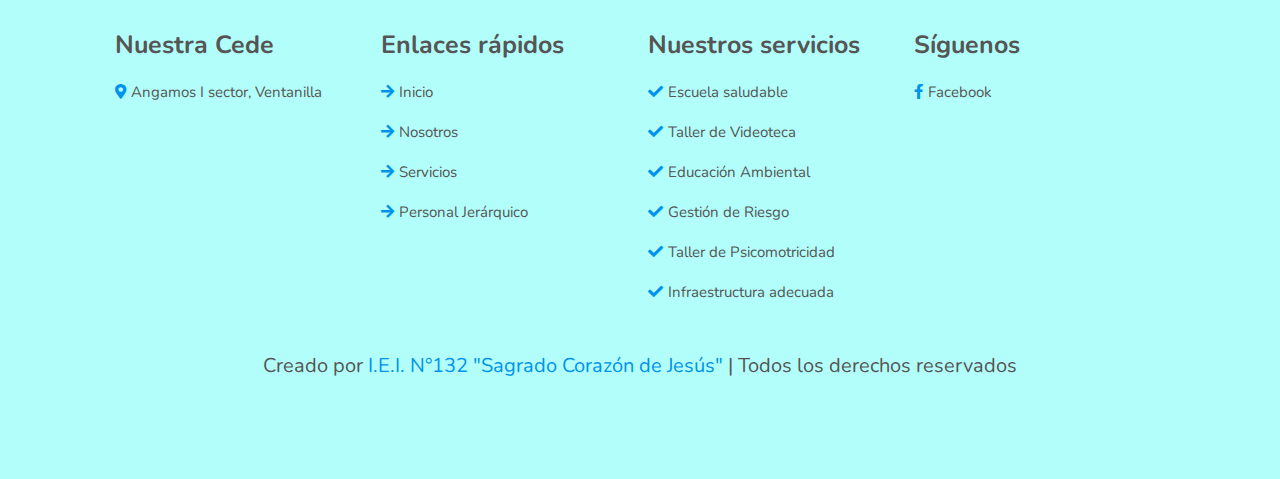
==== commit 426cf5a5: "Add files via upload" ====
--- a/index.html
+++ b/index.html
@@ -58,8 +58,8 @@
 
 			<div class="content">
 				<div class="justify">
-				<p>Un saludo a toda la plana docente y administrativa de la I.E.I N°132 "Sagrado Corazón de Jesús", deseándoles que se encuentren bien de salud en un marco de bienestar familiar, para afrontar esta terrible pandemia que nos ataca sin precedentes en la historia mundial. Veo con satisfacción la unidad y participación que vienen demostrando en los trabajos en línea propuestos por el MINEDU y decirles que estos sirvan de paliativo educativo y de buen uso del tiempo libre para nuestros estudiantes, de los cuales no sabemos qué situación estarán pasando en sus hogares por lo que por ningún motivo debe convertirse en instrumento de coacción para su participación y ejecución.
-				Del mismo modo con ustedes que Dios los proteja y bendiga siempre. </p></div>
+				<p>Un cordial saludo a todo el personal jerárquico de la I.E.I N° 132 "Sagrado Corazón de Jesús", espero que se encuentren bien de salud, a pesar de la terrible pandemia que afrontamos en la actualidad. Mediante un trabajo de equipo realizado por todas las personas pertenecientes a la institución se ha podido observar con agrado la unión y cooperación que se viene demostrando en los trabajos en línea propuestos por el MINEDU y que estos sirvan de material educativo para nuestros estudiantes.
+				Espero del mismo modo que Dios los proteja y bendiga siempre. </p></div>
 				<br><br>
 				<div class="right">
 				<p>Maria Elena Ruiz Narvaez</p><p>Directora</p></div>
@@ -75,9 +75,7 @@
 			<div class="box-container">
 
 			<div class="box">
-			    <video controls>
-			    	<source src="videos/abril.mp4" type="video/mp4">
-			    </video>
+			    <iframe src="https://www.youtube.com/embed/KyDQIGvPa2o" title="YouTube video player" frameborder="0" allow="accelerometer; autoplay; clipboard-write; encrypted-media; gyroscope; picture-in-picture" allowfullscreen></iframe>
 			    <div class="content">
 			    	<br>
 			    	<h3>Abril</h3>
@@ -85,9 +83,7 @@
 		    </div>
 
 		    <div class="box">
-			    <video controls>
-			    	<source src="videos/mayo.mp4" type="video/mp4">
-			    </video>
+			    <iframe src="https://www.youtube.com/embed/EXN-m1maDs0" title="YouTube video player" frameborder="0" allow="accelerometer; autoplay; clipboard-write; encrypted-media; gyroscope; picture-in-picture" allowfullscreen></iframe>
 			    <div class="content">
 			    	<br>
 			    	<h3>Mayo</h3>
@@ -95,9 +91,7 @@
 		    </div>
 
 		    <div class="box">
-			    <video controls>
-			    	<source src="videos/junio.mp4" type="video/mp4">
-			    </video>
+			    <iframe src="https://www.youtube.com/embed/qse_4GSSWcE" title="YouTube video player" frameborder="0" allow="accelerometer; autoplay; clipboard-write; encrypted-media; gyroscope; picture-in-picture" allowfullscreen></iframe>
 			    <div class="content">
 			    	<br>
 			    	<h3>Junio</h3>
@@ -105,9 +99,7 @@
 		    </div>
 
 		    <div class="box">
-			    <video controls>
-			    	<source src="videos/julio.mp4" type="video/mp4">
-			    </video>
+			    <iframe src="https://www.youtube.com/embed/h213Jt-JaqA" title="YouTube video player" frameborder="0" allow="accelerometer; autoplay; clipboard-write; encrypted-media; gyroscope; picture-in-picture" allowfullscreen></iframe>
 			    <div class="content">
 			    	<br>
 			    	<h3>Julio</h3>
@@ -115,9 +107,7 @@
 		    </div>
 
 		    <div class="box">
-			    <video controls>
-			    	<source src="videos/agosto.mp4" type="video/mp4">
-			    </video>
+			    <iframe src="https://www.youtube.com/embed/6IHI1B5xeqY" title="YouTube video player" frameborder="0" allow="accelerometer; autoplay; clipboard-write; encrypted-media; gyroscope; picture-in-picture" allowfullscreen></iframe>
 			    <div class="content">
 			    	<br>
 			    	<h3>Agosto</h3>
@@ -125,9 +115,7 @@
 		    </div>
 
 		    <div class="box">
-			    <video controls>
-			    	<source src="videos/septiembre.mp4" type="video/mp4">
-			    </video>
+			    <iframe src="https://www.youtube.com/embed/yC8eItzZwZw" title="YouTube video player" frameborder="0" allow="accelerometer; autoplay; clipboard-write; encrypted-media; gyroscope; picture-in-picture" allowfullscreen></iframe>
 			    <div class="content">
 			    	<br>
 			    	<h3>Septiembre</h3>
@@ -135,18 +123,14 @@
 		    </div>
 
 		    <div class="box">
-			    <video controls>
-			    	<source src="videos/octubre.mp4" type="video/mp4">
-			    </video>
+			    <iframe src="https://www.youtube.com/embed/xqXUsDnbQVk" title="YouTube video player" frameborder="0" allow="accelerometer; autoplay; clipboard-write; encrypted-media; gyroscope; picture-in-picture" allowfullscreen></iframe>
 			    <div class="content">
 			    	<br>
 			    	<h3>Octubre</h3>
 			    </div>
 		    </div>
 		    <div class="box">
-			    <video controls>
-			    	<source src="videos/noviembre.mp4" type="video/mp4">
-			    </video>
+			    <iframe src="https://www.youtube.com/embed/SqL3-4wJ7qQ" title="YouTube video player" frameborder="0" allow="accelerometer; autoplay; clipboard-write; encrypted-media; gyroscope; picture-in-picture" allowfullscreen></iframe>
 			    <div class="content">
 			    	<br>
 			    	<h3>Noviembre</h3>
--- a/css/estilo1.css
+++ b/css/estilo1.css
@@ -26,6 +26,95 @@
     scroll-padding-top: 9rem;
     overflow-x: hidden;
 }
+
+.confetti1{
+  width: 100%;
+  height: 100%;
+  position: absolute;
+  top: 0;
+  left: 0;
+  overflow: hidden;
+}
+.confetti{
+  position: absolute;
+  top: -100px;
+}
+.confetti:nth-child(100n+2){
+  animation: animateStart 1.5s ease 1;
+}
+.confetti:nth-child(100n+4){
+  animation: animateStart 1.4s ease 1;
+}
+.confetti:nth-child(100n+0){
+  animation: animateStart 1.6s ease 1;
+}
+
+@keyframes animateStart{
+  0%{
+    top: 100%;
+    left: 50%;
+    box-shadow: 0 0 5px #000;
+  }
+  100%{
+    transform: rotate3d(1, 1, 1, 360deg);
+    top: -100px;
+  }
+}
+.confetti:nth-child(100n+0){
+  animation: animateThree 3.4s linear 0.5s 3;
+}
+.confetti:nth-child(100n+1){
+  animation: animate 4s linear 3;
+}
+.confetti:nth-child(100n+3){
+  animation: animate 4.2s linear 0.5s 3;
+}
+.confetti:nth-child(100n+5){
+  animation: animateTwo 3s linear 0.5s 3;
+}
+.confetti:nth-child(100n+6){
+  animation: animateTwo 2.9s linear 0.5s 3;
+}
+.confetti:nth-child(100n+7){
+  animation: animate 2.8s linear 0.5s 3;
+}
+.confetti:nth-child(100n+8){
+  animation: animate 2.7s linear 0.5s 3;
+}
+.confetti:nth-child(100n+9){
+  animation: animate 2.6s linear 0.5s 3;
+}
+.confetti:nth-child(100n+10){
+  animation: animate 2.5s linear 0.5s 3;
+}
+@keyframes animate{
+  0%{
+    top: -100px;
+  }
+  100%{
+    transform: rotate3d(1, 1, 1, 360deg);
+    top: 100%;
+  }
+}
+@keyframes animateTwo{
+  0%{
+    top: -100px;
+  }
+  100%{
+    transform: rotate3d(0, 0, 1, 360deg);
+    top: 100%;
+  }
+}
+@keyframes animateThree{
+  0%{
+    top: -100px;
+  }
+  100%{
+    transform: rotate3d(0, 1, 0, 360deg);
+    top: 100%;
+  }
+}
+
 
 section{
     padding:2rem 9%;
@@ -389,35 +478,11 @@
     font-size: 2.5rem;
 }
 
-.pricing .box-container .box video{
+.pricing .box-container .box iframe{
     margin:2.5rem 1;
     height: 20rem;
-}
-
-
-.pricing .box-container .box .price{
-    font-size: 4rem;
-    font-weight: bolder;
-    color: var(--main-color);
-}
-
-.pricing .box-container .box .price span{
-    font-size: 2rem;
-    font-weight: lighter;
-}
-
-.pricing .box-container .box ul{
-    padding: 1rem 0;
-    list-style: none;
-}
-
-.pricing .box-container .box ul li{
-    padding: 1rem 0;
-    font-size: 1.7rem;
-    color: var(--light-color);
-}
-
-
+    width: 30rem;
+}
 
 .contact .icons-container{
     display:grid;
@@ -639,6 +704,10 @@
     width: 100%;
     padding: 4px;
   }
+  .gallery .image img{
+    width: 100%;
+    height: 100%;
+   }
 
 }
 
